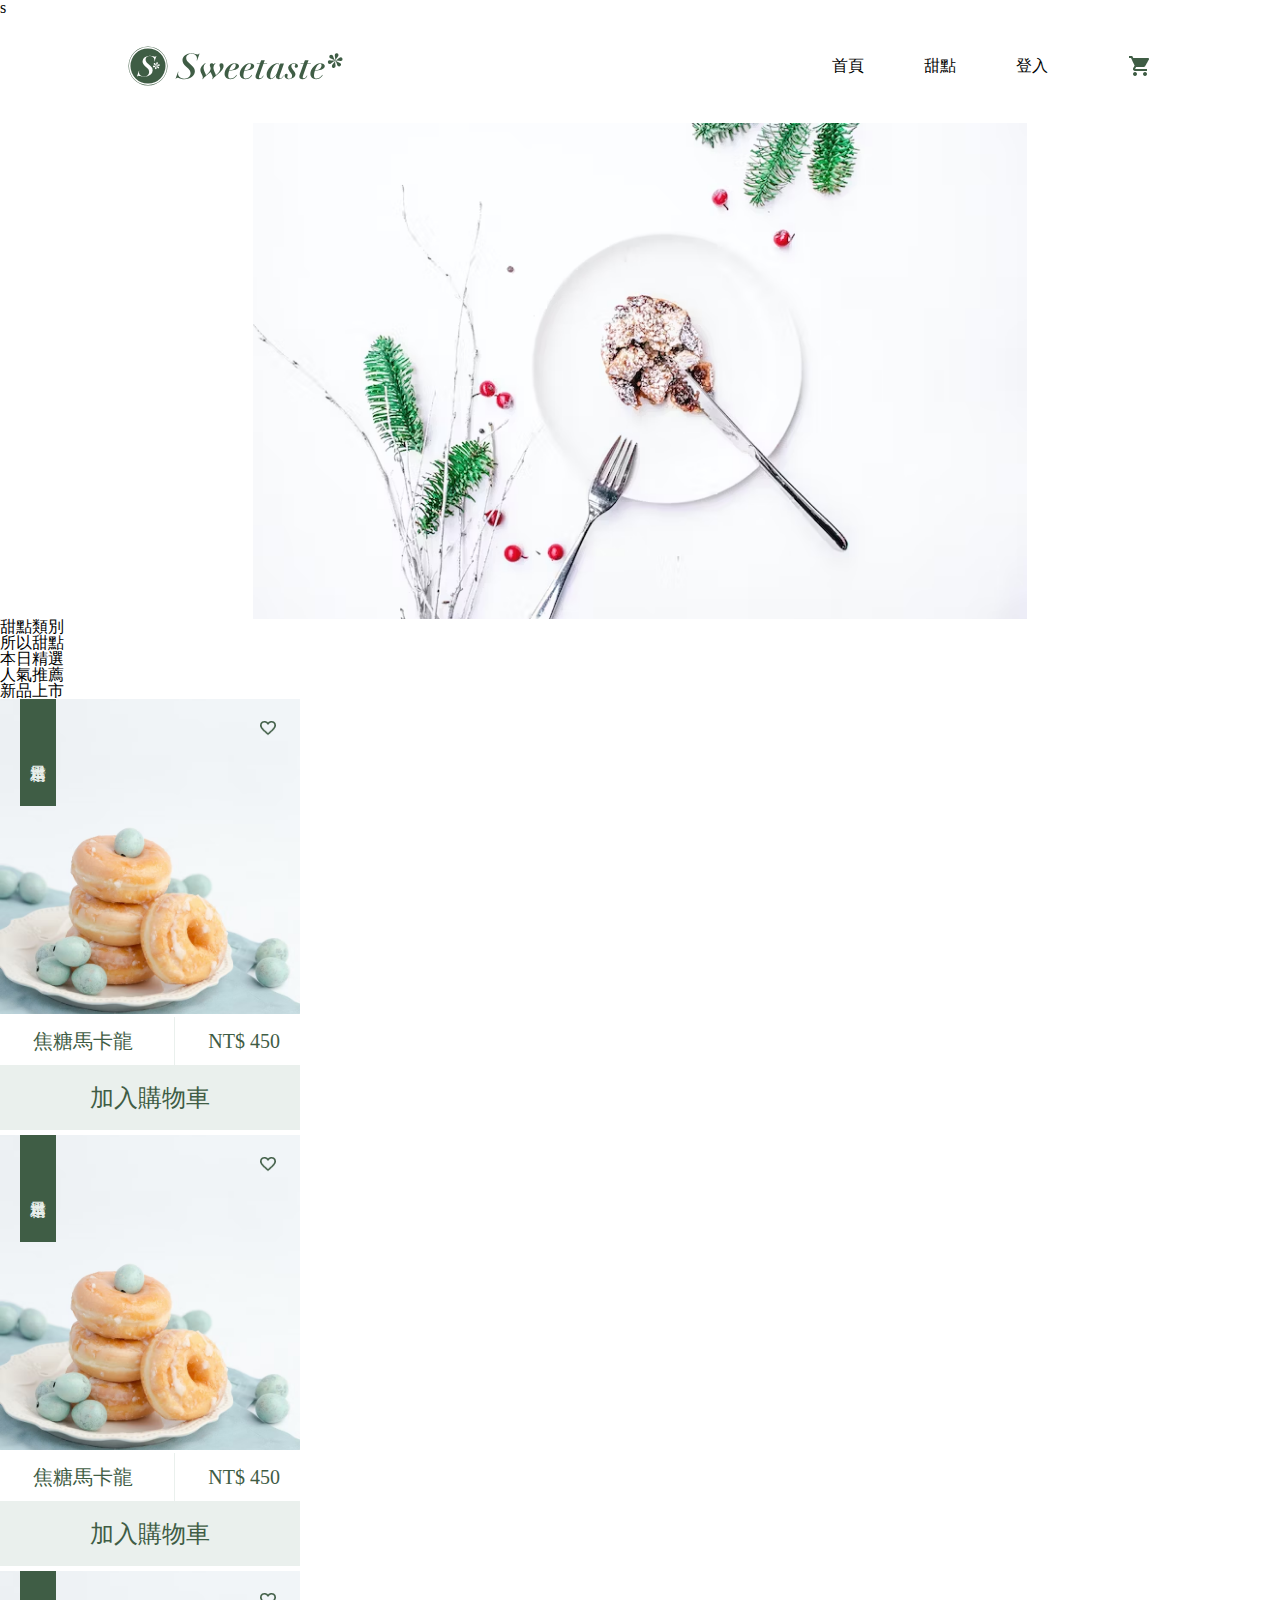
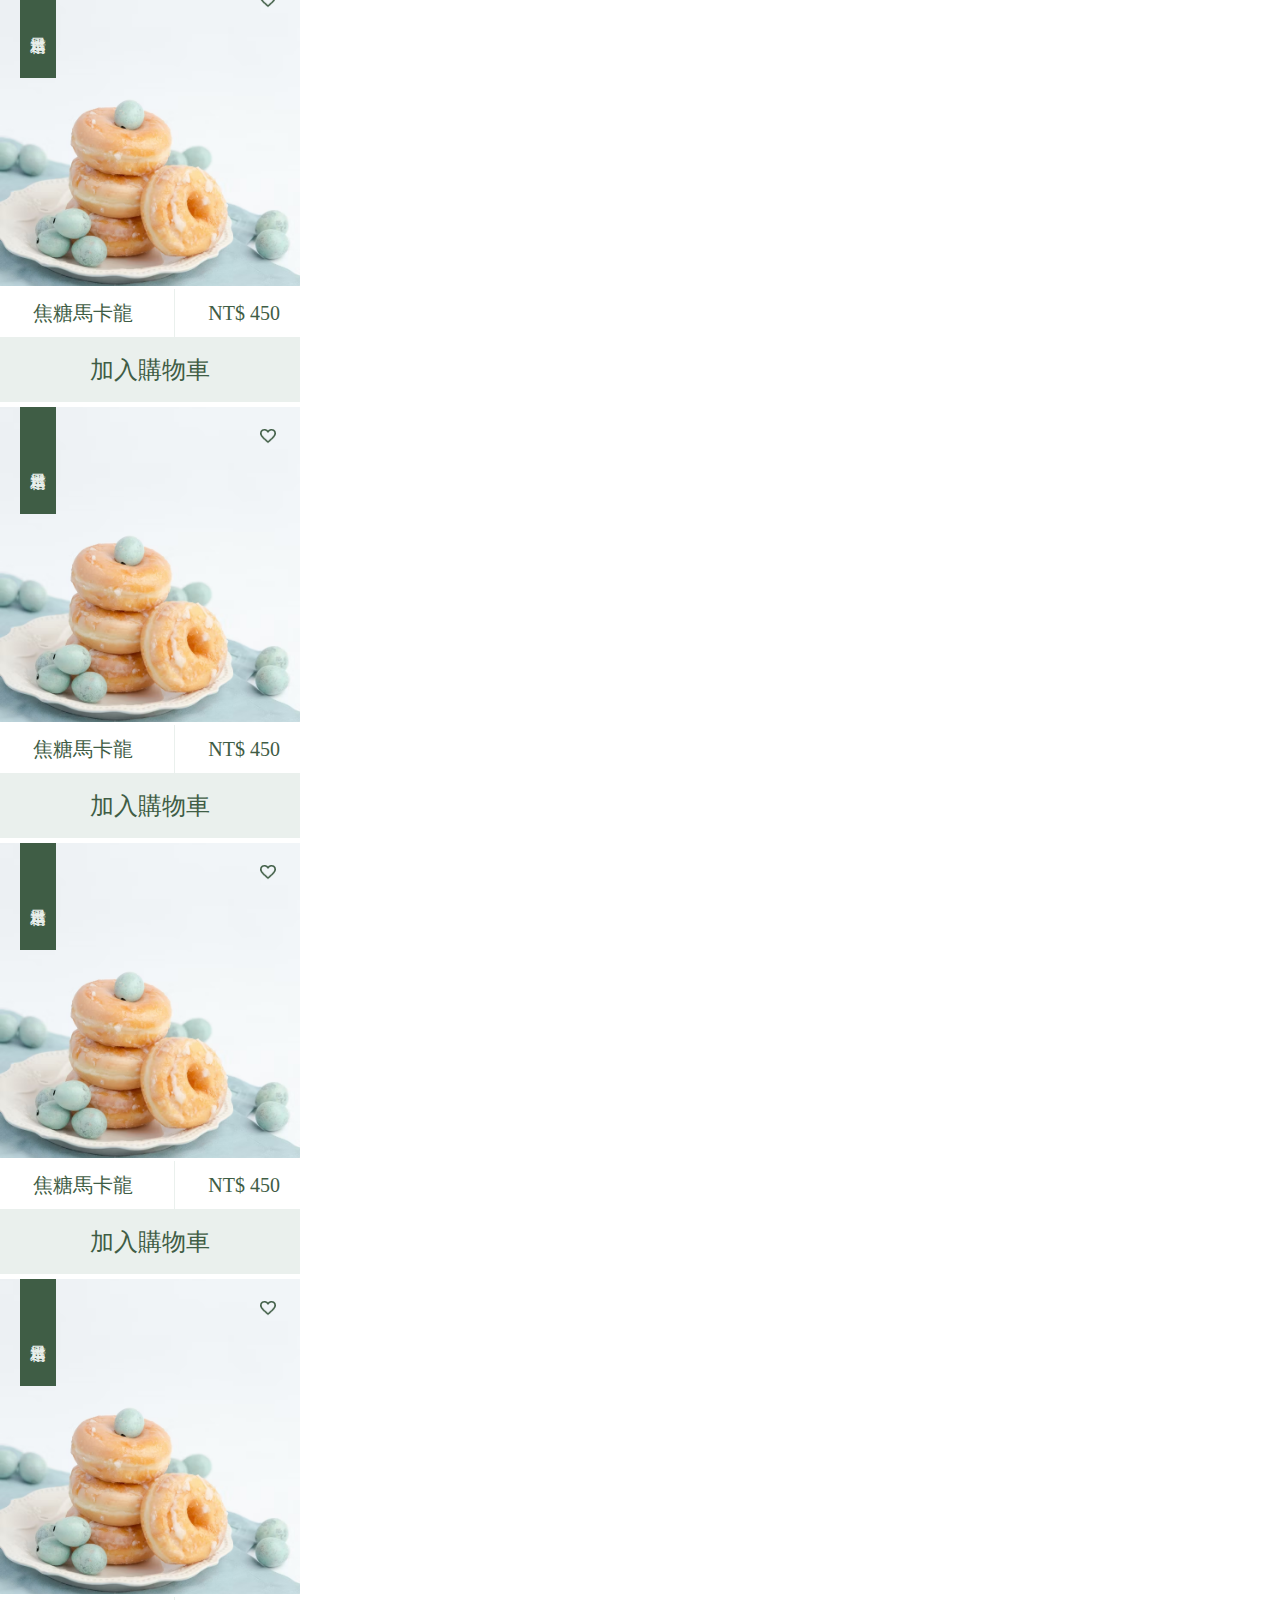
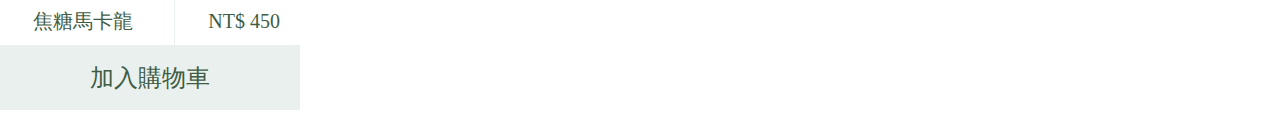
==== product.html @ 14567564 "initial" ====
<!DOCTYPE html>
<html lang="en">

<head>
    <meta charset="UTF-8">
    <meta http-equiv="X-UA-Compatible" content="IE=edge">
    <meta name="viewport" content="width=device-width, initial-scale=1.0">
    <link rel="stylesheet" href="./scss/all.css">
    <title>product-sweetaste</title>
</head>s

<body>

    <!-- navBar -->
    <div class="containter">
        <img class="nav-hamburger" src="./image/hamburger-24px.png" alt="hamburger-24px">
        <img class="nav-logo" src="./image/logo-all-dark.svg" alt="logo-all-dark">
        <img class="nav-logo-sm" src="./image/logotype-sm-dark.svg" alt="logotype-sm-dark">

        <div class="nav-wrapper ">

            <ul class="nav-box">
                <li>首頁</li>
                <li>甜點</li>
                <li>登入</li>
            </ul>

            <img class="nav-cart-icon" src="./image/shopping_cart.png" alt="shopping_cart">
        </div>

    </div>
    <!-- banner -->
    <img class="banner-containter" src="./image/photo-banner-2.avif" alt="photo-banner-2">

    <!-- main -->
    <main>
        <div c>
            <div>甜點類別</div>
            <div>所以甜點</div>
            <div>本日精選</div>
            <div>人氣推薦</div>
            <div>新品上市</div>
        </div>


        <div>
            <div class="select-card">
                <div class="select-logo">本日精選</div>
                <div class="select-like-icon"></div>
                <img class="select-img" src="./image/photo-product-2.avif" alt="photo-product-2">

                <div class="select-content">
                    <div>焦糖馬卡龍</div>
                    <div>NT$ 450</div>
                </div>

                <button><strong>加入購物車</strong></button>
            </div>
        </div>


        <div>
            <div class="select-card">
                <div class="select-logo">本日精選</div>
                <div class="select-like-icon"></div>
                <img class="select-img" src="./image/photo-product-2.avif" alt="photo-product-2">

                <div class="select-content">
                    <div>焦糖馬卡龍</div>
                    <div>NT$ 450</div>
                </div>

                <button><strong>加入購物車</strong></button>
            </div>
        </div>


        <div>
            <div class="select-card">
                <div class="select-logo">本日精選</div>
                <div class="select-like-icon"></div>
                <img class="select-img" src="./image/photo-product-2.avif" alt="photo-product-2">

                <div class="select-content">
                    <div>焦糖馬卡龍</div>
                    <div>NT$ 450</div>
                </div>

                <button><strong>加入購物車</strong></button>
            </div>
        </div>


        <div>
            <div class="select-card">
                <div class="select-logo">本日精選</div>
                <div class="select-like-icon"></div>
                <img class="select-img" src="./image/photo-product-2.avif" alt="photo-product-2">

                <div class="select-content">
                    <div>焦糖馬卡龍</div>
                    <div>NT$ 450</div>
                </div>

                <button><strong>加入購物車</strong></button>
            </div>
        </div>


        <div>
            <div class="select-card">
                <div class="select-logo">本日精選</div>
                <div class="select-like-icon"></div>
                <img class="select-img" src="./image/photo-product-2.avif" alt="photo-product-2">

                <div class="select-content">
                    <div>焦糖馬卡龍</div>
                    <div>NT$ 450</div>
                </div>

                <button><strong>加入購物車</strong></button>
            </div>
        </div>


        <div>
            <div class="select-card">
                <div class="select-logo">本日精選</div>
                <div class="select-like-icon"></div>
                <img class="select-img" src="./image/photo-product-2.avif" alt="photo-product-2">

                <div class="select-content">
                    <div>焦糖馬卡龍</div>
                    <div>NT$ 450</div>
                </div>

                <button><strong>加入購物車</strong></button>
            </div>
        </div>


    </main>




















</body>
---- scss/all.css ----
/* http://meyerweb.com/eric/tools/css/reset/ 
   v2.0 | 20110126
   License: none (public domain)
*/
html,
body,
div,
span,
applet,
object,
iframe,
h1,
h2,
h3,
h4,
h5,
h6,
p,
blockquote,
pre,
a,
abbr,
acronym,
address,
big,
cite,
code,
del,
dfn,
em,
img,
ins,
kbd,
q,
s,
samp,
small,
strike,
strong,
sub,
sup,
tt,
var,
b,
u,
i,
center,
dl,
dt,
dd,
ol,
ul,
li,
fieldset,
form,
label,
legend,
table,
caption,
tbody,
tfoot,
thead,
tr,
th,
td,
article,
aside,
canvas,
details,
embed,
figure,
figcaption,
footer,
header,
hgroup,
menu,
nav,
output,
ruby,
section,
summary,
time,
mark,
audio,
video {
  margin: 0;
  padding: 0;
  border: 0;
  font-size: 100%;
  font: inherit;
  vertical-align: baseline;
}

/* HTML5 display-role reset for older browsers */
article,
aside,
details,
figcaption,
figure,
footer,
header,
hgroup,
menu,
nav,
section {
  display: block;
}

body {
  line-height: 1;
}

ol,
ul {
  list-style: none;
}

blockquote,
q {
  quotes: none;
}

blockquote:before,
blockquote:after,
q:before,
q:after {
  content: "";
  content: none;
}

table {
  border-collapse: collapse;
  border-spacing: 0;
}

.containter {
  margin: 0 auto;
  max-width: 1024px;
  padding: 30px 42px 0;
  display: flex;
  justify-content: space-between;
  align-items: center;
  margin-bottom: 37px;
}

.nav-logo {
  height: 40px;
  display: block;
}

.nav-logo-sm {
  height: 18px;
  display: none;
}

.nav-hamburger {
  display: none;
}

.nav-wrapper {
  display: flex;
  justify-content: space-between;
}

.nav-cart-icon {
  height: 24px;
}

.nav-box {
  display: flex;
  align-items: center;
  gap: 60px;
  margin-right: 80px;
}

@media (max-width: 992px) {
  .containter {
    margin: 0 auto;
    max-width: 375px;
    padding: 33px 30px;
    display: flex;
    justify-content: space-between;
    align-items: center;
  }
  .nav-logo {
    height: 40px;
    display: none;
  }
  .nav-logo-sm {
    display: block;
  }
  .nav-hamburger {
    display: block;
  }
  .nav-wrapper {
    display: flex;
    justify-content: space-between;
  }
  .nav-cart-icon {
    height: 24px;
  }
  .nav-box {
    display: flex;
    align-items: center;
    gap: 60px;
    margin-right: 80px;
    display: none;
  }
}
.banner-containter {
  margin: 0 auto;
  max-width: 940px;
  height: 496px;
  padding: 0 42px;
  display: flex;
  justify-content: center;
}

.banner-bg-img {
  -o-object-fit: cover;
     object-fit: cover;
  width: 100%;
}

@media (max-width: 992px) {
  .banner-containter {
    margin: 0 auto;
    max-width: 375px;
    width: 375px;
    display: flex;
    justify-content: center;
  }
  .banner-bg-img {
    -o-object-fit: cover;
       object-fit: cover;
    width: 100%;
  }
}
.product-container {
  margin: 0 auto;
  max-width: 780px;
  display: flex;
  gap: 1px;
  margin-top: -89px;
  margin-bottom: 80px;
}

.product-card {
  height: 256px;
  width: 260px;
  background-color: #3F5D45;
  writing-mode: vertical-lr;
  font-size: 24px;
  color: #FFFFFF;
  display: flex;
  justify-content: center;
  align-items: center;
}

@media (max-width: 992px) {
  .product-container {
    margin: 0 auto;
    max-width: 375px;
    display: flex;
    justify-content: center;
    gap: 1px;
    margin-bottom: 30px;
  }
  .product-card {
    height: 180px;
    width: 125px;
    background-color: #3F5D45;
    writing-mode: vertical-lr;
    font-size: 20px;
    color: #FFFFFF;
    display: flex;
    justify-content: center;
    align-items: center;
  }
}
.intro-background {
  height: 420px;
  background-color: #EAF0ED;
  margin-bottom: 105px;
}

.intro-container {
  margin: 0 auto;
  max-width: 1024px;
  height: 420px;
  padding: 0 42px;
  display: flex;
  gap: 26px;
}

.intro-img {
  height: 460px;
  width: 460px;
  z-index: 1;
  margin-top: -20px;
  -o-object-fit: cover;
     object-fit: cover;
}

.intro-content {
  width: 425px;
  display: flex;
  gap: 80px;
}

.intro-content-wrapper {
  writing-mode: vertical-lr;
  padding: 60px 0;
  font-size: 16px;
  color: #8DA291;
  white-space: nowrap;
}

.intro-content-rwd {
  display: none;
}

.intro-content-wrapper li {
  margin-left: 24px;
}
.intro-content-wrapper li:nth-child(3) {
  margin-left: 64px;
}

.intro-title-img {
  margin-top: -30px;
}

.intro-title-img-sm {
  display: none;
}

/***************************************/
.intro-content-wrapper-2 {
  writing-mode: vertical-lr;
  padding: 60px 0;
  font-size: 15px;
  color: #8DA291;
}

.intro-content-wrapper-2 li {
  margin-right: 24px;
}
.intro-content-wrapper-2 li:nth-child(3) {
  margin-right: 64px;
}

.intro-content-2 {
  width: 425px;
  display: flex;
  gap: 56px;
}

.intro-container-2 {
  margin: 0 auto;
  max-width: 1024px;
  height: 420px;
  display: flex;
  gap: 42px;
}

.intro-img-2 {
  height: 460px;
  width: 460px;
  z-index: 1;
  margin-top: -20px;
  -o-object-fit: cover;
     object-fit: cover;
  margin-left: 42px;
}

@media (max-width: 992px) {
  .intro-background {
    height: 562px;
    background-color: #EAF0ED;
  }
  .intro-container {
    margin: 0 auto;
    max-width: 375px;
    height: 562px;
    display: flex;
    flex-direction: column;
  }
  .intro-img {
    height: 250px;
    width: 375px;
    -o-object-fit: cover;
       object-fit: cover;
  }
  .intro-content {
    width: 425px;
    display: flex;
    gap: 80px;
  }
  .intro-content-wrapper {
    writing-mode: horizontal-tb;
    padding: 40px;
    font-size: 16px;
    color: #8DA291;
    white-space: nowrap;
    display: none;
  }
  .intro-content-rwd {
    display: block;
    width: 315px;
    height: 252px;
    font-size: 16px;
    margin: 30px;
    background-color: #982d2d;
  }
  .intro-content-wrapper li {
    margin-left: 24px;
  }
  .intro-content-wrapper li:nth-child(3) {
    margin-left: 64px;
  }
  .intro-title-img {
    margin-top: -30px;
    display: none;
  }
  .intro-title-img-sm {
    margin: 0 auto;
    max-width: 1024px;
    display: block;
    height: 60px;
    width: 196px;
    margin: 30px 90px;
  }
  /***************************************/
  .intro-content-wrapper-2 {
    padding: 60px 0;
    font-size: 15px;
    color: #8DA291;
  }
  .intro-content-wrapper-2 li {
    margin-right: 24px;
  }
  .intro-content-wrapper-2 li:nth-child(3) {
    margin-right: 64px;
  }
  .intro-content-2 {
    width: 425px;
    display: flex;
    gap: 56px;
  }
  .intro-container-2 {
    margin: 0 auto;
    max-width: 1024px;
    height: 420px;
    display: flex;
    gap: 42px;
  }
  .intro-img-2 {
    height: 460px;
    width: 460px;
    z-index: 1;
    margin-top: -20px;
    -o-object-fit: cover;
       object-fit: cover;
    margin-left: 42px;
  }
}
.main-background {
  margin: 0 auto;
  max-width: 1024px;
  display: flex;
  justify-content: center;
  align-items: center;
  margin-bottom: 80px;
}

.main-img {
  width: 89px;
  height: 328px;
}

.main-img-sm {
  display: none;
}

@media (max-width: 992px) {
  .main-background {
    margin: 0 auto;
    max-width: 375px;
    display: flex;
    justify-content: center;
    align-items: center;
    margin-bottom: 80px;
  }
  .main-img {
    width: 89px;
    height: 328px;
    display: none;
  }
  .main-img-sm {
    display: block;
  }
}
.select-background {
  margin: 0 auto;
  max-width: 1024px;
  padding: 0 42px;
  margin-bottom: 60px;
}

.select-container {
  display: flex;
  justify-content: space-between;
  gap: 20px;
}

.select-card {
  width: 300px;
  height: 436px;
  position: relative;
}

.select-img {
  width: 300px;
  height: 315px;
  -o-object-fit: cover;
     object-fit: cover;
}

.select-logo {
  width: 36px;
  height: 107px;
  font-size: 16px;
  writing-mode: vertical-lr;
  background-color: #3F5D45;
  color: #EAF0ED;
  text-align: center;
  display: flex;
  align-items: center;
  justify-content: center;
  position: absolute;
  top: 0;
  left: 20px;
}

.select-like-icon {
  background-image: url(../image/heart_favorite_border.png);
  width: 20px;
  height: 18.35px;
  position: absolute;
  top: 19px;
  right: 22px;
}

.select-content {
  display: flex;
  justify-content: space-between;
}
.select-content div {
  font-size: 20px;
  color: #3F5D45;
  padding: 14px 20px 14px 33px;
}
.select-content div:nth-child(2) {
  border-left: 1px solid #EAF0ED;
}

.select-card button {
  width: 300px;
  height: 65px;
  font-size: 24px;
  background-color: #EAF0ED;
  color: #3F5D45;
  border: none;
}

@media (max-width: 992px) {
  .select-container > .select-card:nth-last-child(-n+2) {
    display: none;
  }
  .select-background {
    margin: 0 auto;
    max-width: 375px;
    padding: 0 30px;
    margin-bottom: 30px;
  }
  .select-container {
    display: flex;
    justify-content: center;
  }
  .select-card {
    width: 315px;
    height: 436px;
    position: relative;
  }
  .select-img {
    width: 315px;
    height: 315px;
    -o-object-fit: cover;
       object-fit: cover;
  }
  .select-logo {
    width: 36px;
    height: 107px;
    font-size: 16px;
    writing-mode: vertical-lr;
    background-color: #3F5D45;
    color: #EAF0ED;
    text-align: center;
    display: flex;
    align-items: center;
    justify-content: center;
    position: absolute;
    top: 0;
    left: 21px;
  }
  .select-like-icon {
    background-image: url(../image/heart_favorite_border.png);
    width: 20px;
    height: 18.35px;
    position: absolute;
    top: 19px;
    right: 24.2px;
  }
  .select-content {
    display: flex;
    justify-content: space-between;
  }
  .select-content div {
    font-size: 20px;
    color: #3F5D45;
    padding: 14px 25px 14px 38px;
  }
  .select-content div:nth-child(2) {
    border-left: 1px solid #EAF0ED;
  }
  .select-card button {
    width: 315px;
    height: 65px;
    font-size: 24px;
    background-color: #EAF0ED;
    color: #3F5D45;
    border: none;
  }
}
.footer-head {
  margin: 0 auto;
  max-width: 1024px;
  padding: 0 42px;
  height: 116px;
  background-color: #3F5D45;
  display: flex;
  align-items: center;
  justify-content: center;
}

.footer-head-title {
  font-size: 24px;
  color: #EAF0ED;
  display: flex;
  justify-content: center;
  align-items: center;
  gap: 20px;
  margin-left: 80px;
}

.footer-head-img {
  height: 40px;
  width: 40px;
}

.footer-input {
  display: flex;
  align-items: center;
  margin: 30px 80px 30px 124px;
  position: relative;
}
.footer-input input:first-child {
  width: 316px;
  height: 56px;
  background-color: #EAF0ED;
  border: none;
}
.footer-input input:nth-child(2) {
  width: 24px;
  height: 26px;
  padding: 16px 20px;
  background-color: #FFE180;
}

.mail-img {
  width: 24px;
  height: 24px;
  position: absolute;
  top: 16px;
  left: 20px;
}

.footer-background {
  margin: 0 auto;
  max-width: 1024px;
  padding: 0 42px;
  background-color: #EAF0ED;
  height: 341px;
}

.footer-container {
  padding: 30px 80px;
  display: flex;
  justify-content: space-between;
}

.footer-content {
  display: flex;
  flex-direction: column;
  justify-content: space-between;
}

.footer-info {
  margin-top: 115.5px;
  margin-bottom: 30px;
  font-size: 16px;
  list-style-type: none;
}

.footer-info-icon {
  width: 32px;
  height: 32px;
  display: flex;
  gap: 8px;
}

.footer-copy-rwd {
  display: none;
}

.footer-copyright {
  display: flex;
  flex-direction: column;
}

.footer-copyright-img {
  width: 59px;
  height: 219px;
  margin: 0 0 46.31px 199px;
}

@media (max-width: 992px) {
  .footer-head {
    margin: 0 auto;
    max-width: 375px;
    padding: 30px;
    height: 186px;
    background-color: #3F5D45;
    display: flex;
    flex-direction: column;
    align-items: center;
    justify-content: center;
  }
  .footer-head-title {
    font-size: 24px;
    color: #EAF0ED;
    display: flex;
    justify-content: center;
    align-items: center;
    gap: 20px;
    margin: 0 19px 33px 20px;
  }
  .footer-head-img {
    height: 40px;
    width: 40px;
  }
  .footer-input {
    display: flex;
    align-items: center;
    margin: 0;
    position: relative;
  }
  .footer-input input:first-child {
    width: 251px;
    height: 56px;
    background-color: #EAF0ED;
    border: none;
  }
  .footer-input input:nth-child(2) {
    width: 24px;
    height: 26px;
    padding: 16px 20px;
    background-color: #FFE180;
  }
  .mail-img {
    width: 24px;
    height: 24px;
    position: absolute;
    top: 16px;
    left: 20px;
  }
  .footer-background {
    margin: 0 auto;
    max-width: 1024px;
    padding: 0 42px;
    background-color: #EAF0ED;
    height: 341px;
  }
  .footer-container {
    padding: 0;
    display: flex;
    justify-content: left;
  }
  .footer-content {
    display: flex;
    flex-direction: column;
    justify-content: left;
    padding: 39px 0 30px 0;
  }
  .footer-info {
    margin: 39.5px 0 37px 0;
    font-size: 16px;
    list-style-type: none;
    line-height: 24px;
    white-space: nowrap;
  }
  .footer-info-icon {
    width: 32px;
    height: 32px;
    display: flex;
    gap: 8px;
    margin-bottom: 30px;
  }
  .footer-copy-rwd {
    display: block;
  }
  .footer-copyright {
    display: flex;
    flex-direction: column;
    display: none;
  }
  .footer-copyright-img {
    width: 59px;
    height: 219px;
    margin: 0 0 46.31px 199px;
  }
}/*# sourceMappingURL=all.css.map */
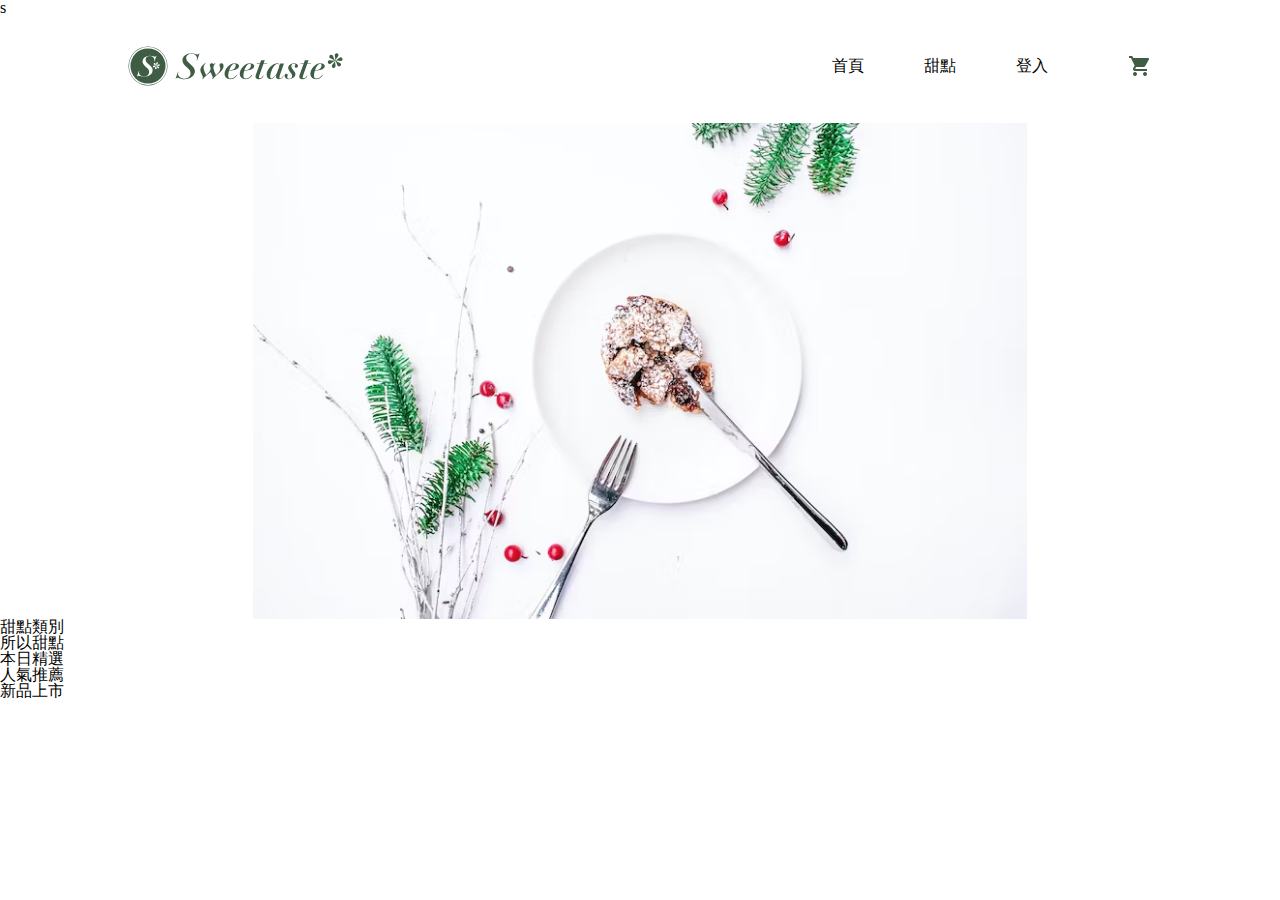
==== commit 3912920a: "update img" ====
--- a/product.html
+++ b/product.html
@@ -33,9 +33,9 @@
     <img class="banner-containter" src="./image/photo-banner-2.avif" alt="photo-banner-2">
 
     <!-- main -->
-    <main>
-        <div c>
-            <div>甜點類別</div>
+    <main class="main-product-box">
+        <div class="main-sidebar">
+            <div class="sidebar-title">甜點類別</div>
             <div>所以甜點</div>
             <div>本日精選</div>
             <div>人氣推薦</div>
@@ -43,100 +43,7 @@
         </div>
 
 
-        <div>
-            <div class="select-card">
-                <div class="select-logo">本日精選</div>
-                <div class="select-like-icon"></div>
-                <img class="select-img" src="./image/photo-product-2.avif" alt="photo-product-2">
 
-                <div class="select-content">
-                    <div>焦糖馬卡龍</div>
-                    <div>NT$ 450</div>
-                </div>
-
-                <button><strong>加入購物車</strong></button>
-            </div>
-        </div>
-
-
-        <div>
-            <div class="select-card">
-                <div class="select-logo">本日精選</div>
-                <div class="select-like-icon"></div>
-                <img class="select-img" src="./image/photo-product-2.avif" alt="photo-product-2">
-
-                <div class="select-content">
-                    <div>焦糖馬卡龍</div>
-                    <div>NT$ 450</div>
-                </div>
-
-                <button><strong>加入購物車</strong></button>
-            </div>
-        </div>
-
-
-        <div>
-            <div class="select-card">
-                <div class="select-logo">本日精選</div>
-                <div class="select-like-icon"></div>
-                <img class="select-img" src="./image/photo-product-2.avif" alt="photo-product-2">
-
-                <div class="select-content">
-                    <div>焦糖馬卡龍</div>
-                    <div>NT$ 450</div>
-                </div>
-
-                <button><strong>加入購物車</strong></button>
-            </div>
-        </div>
-
-
-        <div>
-            <div class="select-card">
-                <div class="select-logo">本日精選</div>
-                <div class="select-like-icon"></div>
-                <img class="select-img" src="./image/photo-product-2.avif" alt="photo-product-2">
-
-                <div class="select-content">
-                    <div>焦糖馬卡龍</div>
-                    <div>NT$ 450</div>
-                </div>
-
-                <button><strong>加入購物車</strong></button>
-            </div>
-        </div>
-
-
-        <div>
-            <div class="select-card">
-                <div class="select-logo">本日精選</div>
-                <div class="select-like-icon"></div>
-                <img class="select-img" src="./image/photo-product-2.avif" alt="photo-product-2">
-
-                <div class="select-content">
-                    <div>焦糖馬卡龍</div>
-                    <div>NT$ 450</div>
-                </div>
-
-                <button><strong>加入購物車</strong></button>
-            </div>
-        </div>
-
-
-        <div>
-            <div class="select-card">
-                <div class="select-logo">本日精選</div>
-                <div class="select-like-icon"></div>
-                <img class="select-img" src="./image/photo-product-2.avif" alt="photo-product-2">
-
-                <div class="select-content">
-                    <div>焦糖馬卡龍</div>
-                    <div>NT$ 450</div>
-                </div>
-
-                <button><strong>加入購物車</strong></button>
-            </div>
-        </div>
 
 
     </main>
